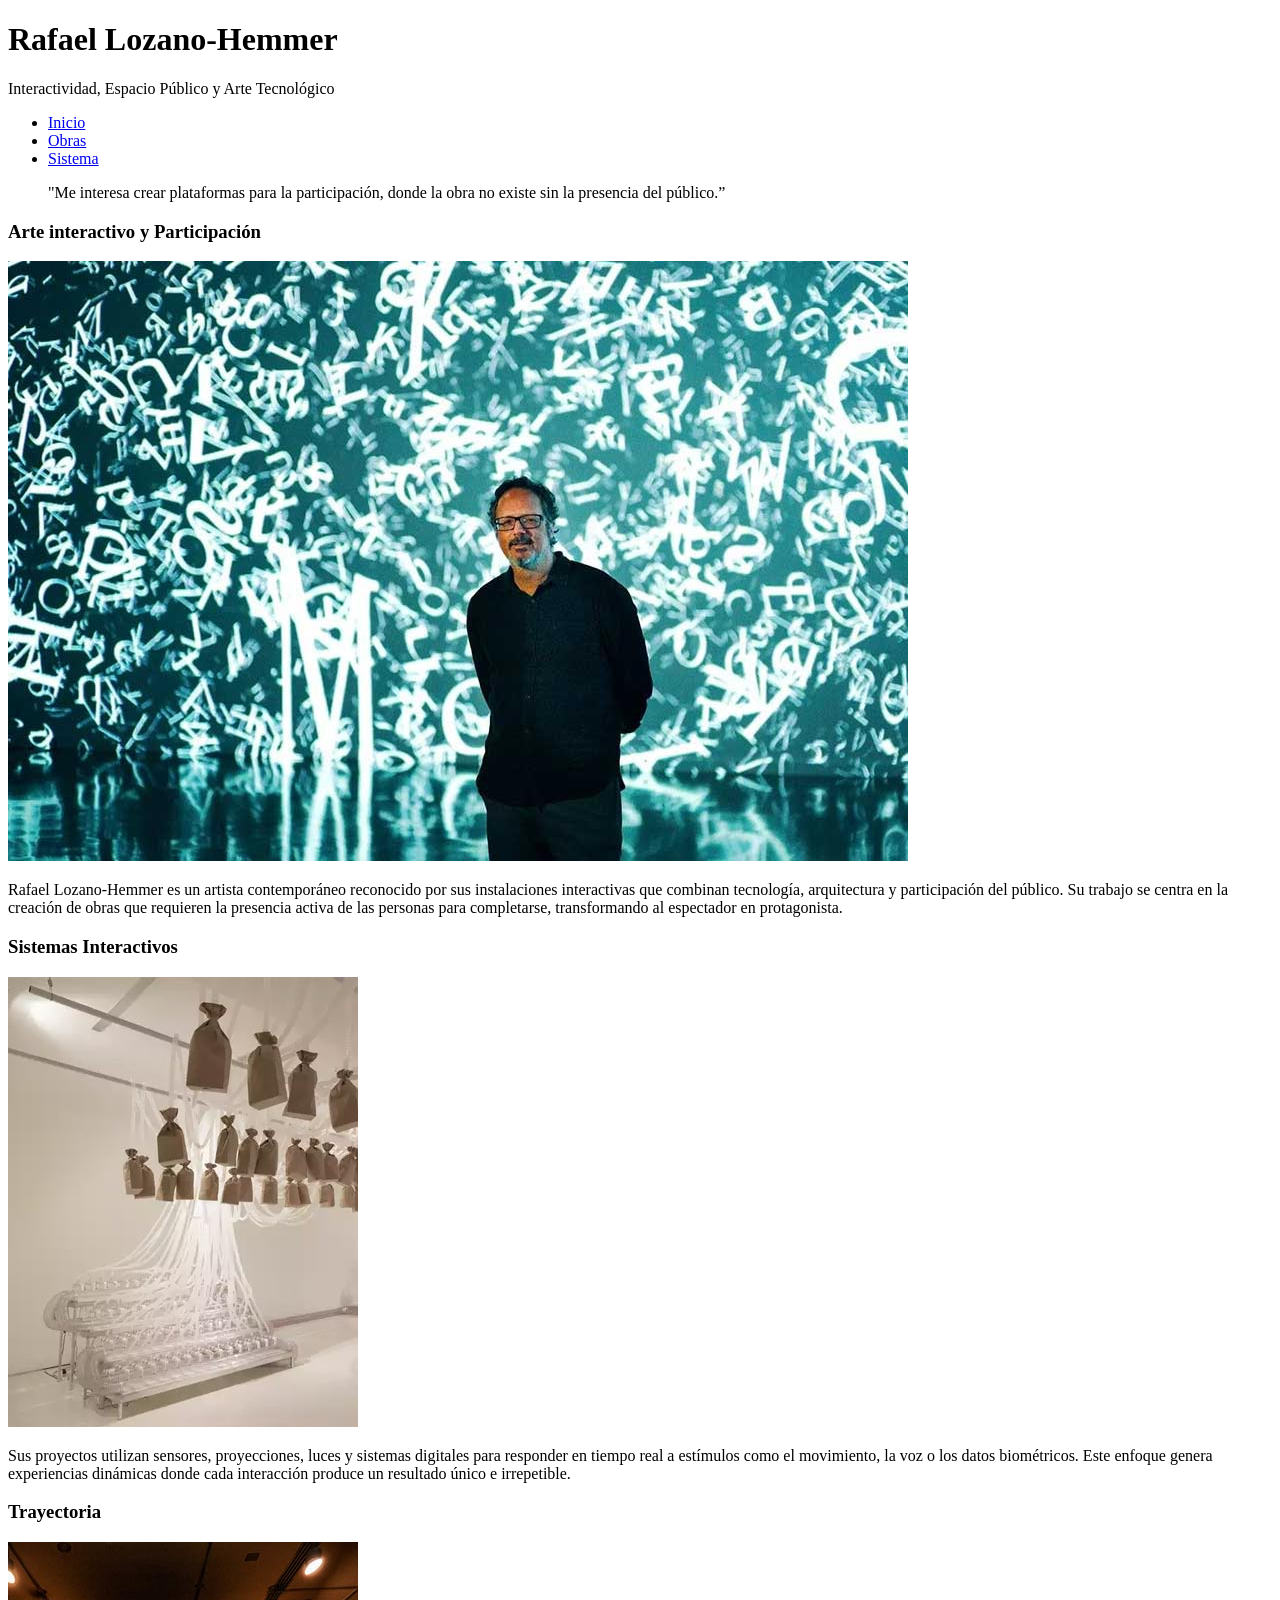
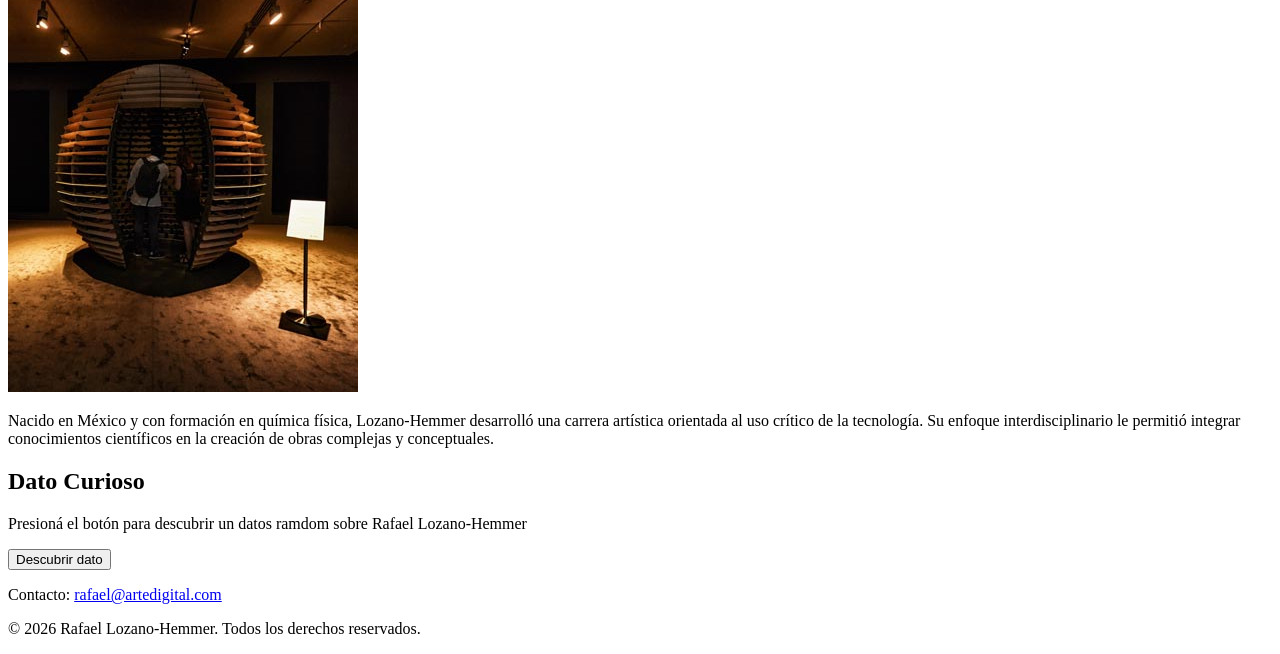
==== index.html @ 34ba6804 "Creacion de Index En este primer commit subimos las estructura html de Index y la carpeta img" ====
<!DOCTYPE html>
<html lang="es">

<head>
    <meta charset="UTF-8">
    <meta name="viewport" content="width=device-width, initial-scale=1.0">

    <title>Rafael Lozano-Hemmer | Inicio</title>

    <link rel="stylesheet" href="estilos.css">


    <link href="https://fonts.googleapis.com/css2?family=Barlow:wght@300;400;600;700&display=swap" rel="stylesheet">
    <link rel="preconnect" href="https://fonts.googleapis.com">
    <link rel="preconnect" href="https://fonts.gstatic.com" crossorigin>
</head>

<body>
    <div class="contenedor">
        <header>
            <h1>Rafael Lozano-Hemmer</h1>
            <p>Interactividad, Espacio Público y Arte Tecnológico</p>
        </header>

        <nav>
            <ul class="menu">
                <li><a href="index.html">Inicio</a></li>
                <li><a href="obras.html">Obras</a></li>
                <li><a href="ejercicio.html">Sistema</a></li>
            </ul>
        </nav>

        <main>
            <section class="contenido">
                <blockquote>
                    "Me interesa crear plataformas para la participación, donde la obra no existe sin la presencia del
                    público.”
                </blockquote>
            </section>
            <section class="tres-columnas">
                <article class="columna">
                    <h3>Arte interactivo y Participación</h3>
                    <img src="img/lozano-hemmer.jpg" alt="Rafael Lozano-Hemmer">
                    <p>Rafael Lozano-Hemmer es un artista contemporáneo reconocido por sus instalaciones interactivas
                        que combinan tecnología, arquitectura y participación del público.
                        Su trabajo se centra en la creación de obras que requieren la presencia activa de las personas
                        para completarse, transformando al espectador en protagonista.
                    </p>
                </article>
                <article class="columna">
                    <h3>Sistemas Interactivos</h3>
                    <img src="img/lozano-hemmer-1.jpg" alt="Rafael Lozano-Hemmer">
                    <p>Sus proyectos utilizan sensores, proyecciones, luces y sistemas digitales para responder en
                        tiempo real a estímulos como el movimiento, la voz o los datos biométricos. Este enfoque genera
                        experiencias dinámicas donde cada interacción produce un resultado único e irrepetible.
                    </p>
                </article>

                <article class="columna">
                    <h3>Trayectoria</h3>
                    <img src="img/lozano-hemmer-2.jpg" alt="Rafael Lozano-Hemmer">
                    <p>Nacido en México y con formación en química física, Lozano-Hemmer desarrolló una carrera
                        artística orientada al uso crítico de la tecnología. Su enfoque interdisciplinario le permitió
                        integrar conocimientos científicos en la creación de obras complejas y conceptuales.
                    </p>
                </article>
            </section>
            <section class="datocurioso">
                <h2>Dato Curioso</h2>
                <p>Presioná el botón para descubrir un datos ramdom sobre Rafael Lozano-Hemmer
                </p>
                <button>Descubrir dato</button>
            </section>

        </main>

        <footer>
            <p>Contacto:
                <a href="mailto:rafael@artedigital.com">rafael@artedigital.com
                </a>
            </p>
            <p class="footer-texto">© 2026 Rafael Lozano-Hemmer. Todos los derechos reservados.
            </p>
        </footer>

    </div>
</body>

</html>
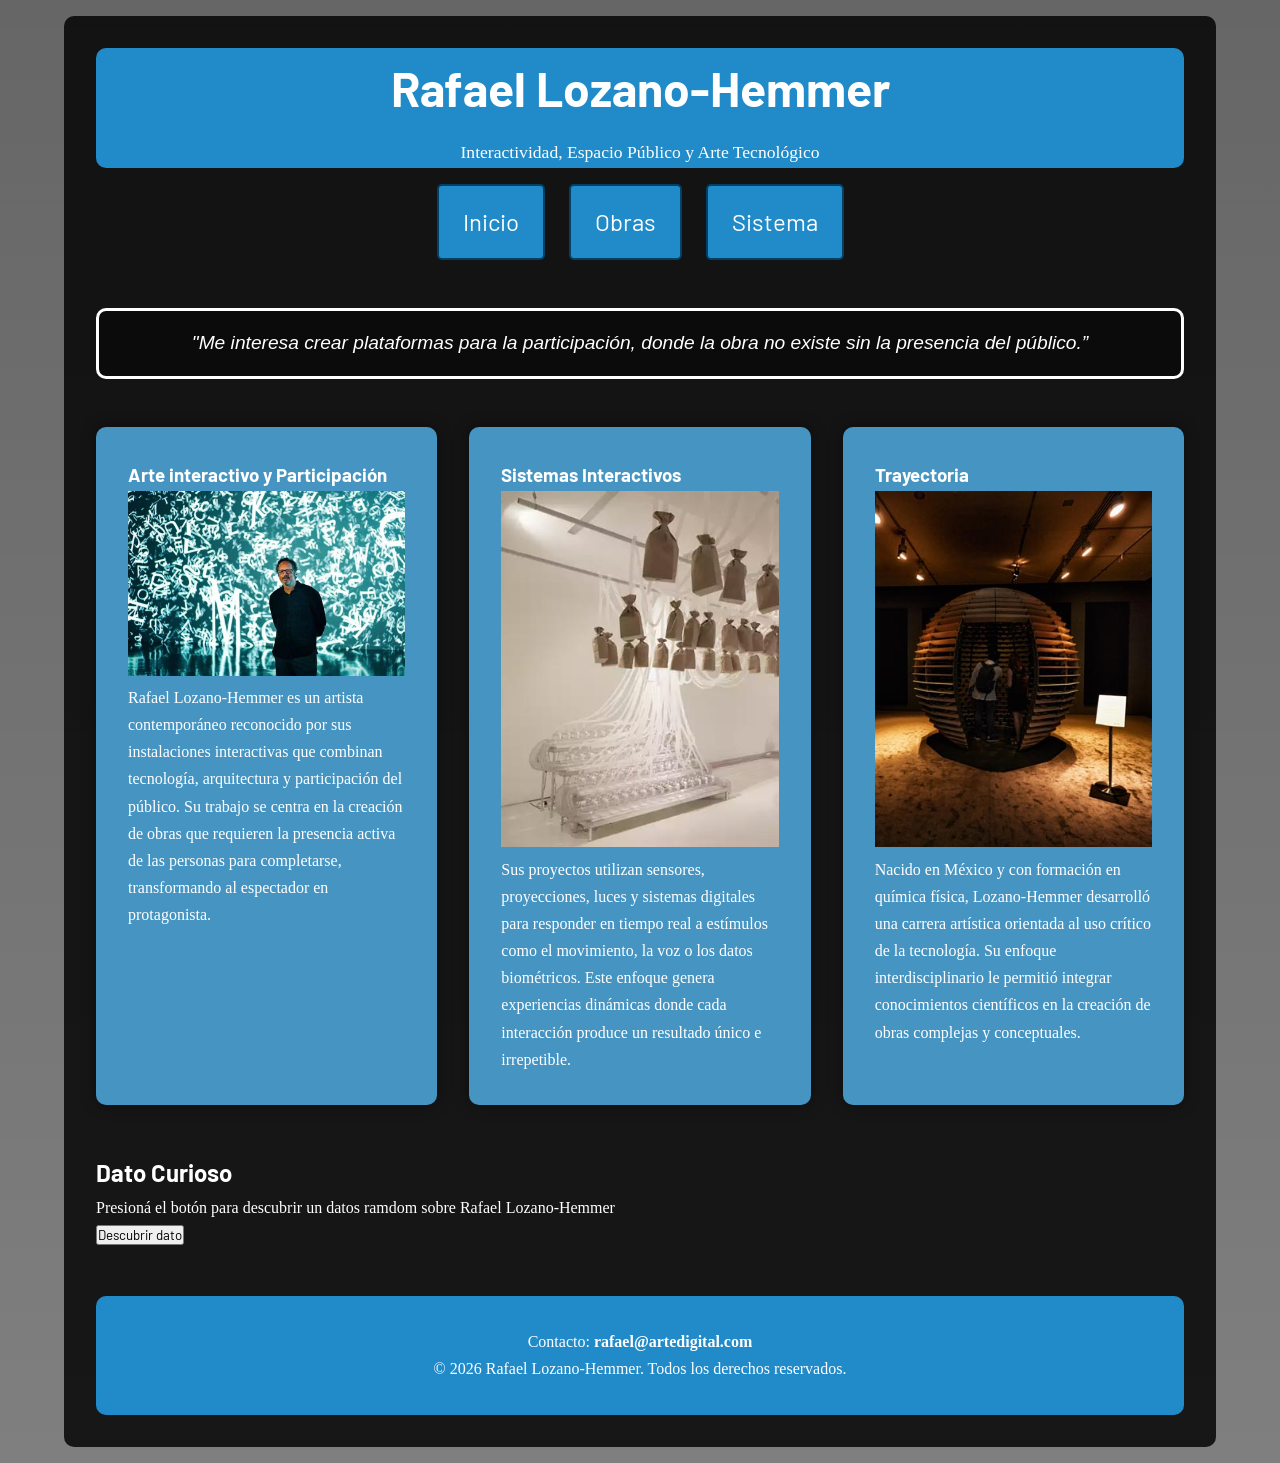
==== commit e0014496: "Creación de archivo css" ====
--- a/index.html
+++ b/index.html
@@ -7,8 +7,7 @@
 
     <title>Rafael Lozano-Hemmer | Inicio</title>
 
-    <link rel="stylesheet" href="estilos.css">
-
+    <link rel="stylesheet" href="estilos/styles.css">
 
     <link href="https://fonts.googleapis.com/css2?family=Barlow:wght@300;400;600;700&display=swap" rel="stylesheet">
     <link rel="preconnect" href="https://fonts.googleapis.com">
--- a/estilos/styles.css
+++ b/estilos/styles.css
@@ -0,0 +1,173 @@
+* {
+    margin: 0;
+    padding: 0;
+    box-sizing: border-box;
+}
+
+body {
+    background-image:
+        linear-gradient(rgba(0, 0, 0, 0.6), rgba(0, 0, 0, 0.5)),
+        url("img/fondo.png");
+        line-height: 1.7;
+        color: white;
+}
+
+h1,
+h2,
+h3,
+nav a,
+blockquote,
+button {
+    font-family: "Barlow", sans-serif;
+}
+
+blockquote {
+    font-style: italic;
+    font-size: 1.2rem;
+    padding: 1rem;
+    margin-bottom: 1rem;
+    border: 3px solid white;
+    background-color: rgba(0, 0, 0, 0.4);
+    border-radius: 10px;
+    text-align: center;
+}
+
+.contenedor {
+    width: 90%;
+    max-width: 1200px;
+    margin: 1rem auto;
+    padding: 2rem;
+    background-color: rgba(0, 0, 0, 0.82);
+    border-radius: 10px;
+}
+
+header {
+    text-align: center;
+    background-color: #218BC9;
+    margin-bottom: 1rem;
+    border-radius: 10px;
+}
+
+header h1 {
+    font-size: 3rem;
+    margin-bottom: .5rem;
+}
+
+header p {
+    font-size: 1.1rem;
+}
+
+nav {
+    margin-bottom: 3rem;
+    border-radius: 10px;
+}
+
+.menu {
+    list-style: none;
+    display: flex;
+    justify-content: center;
+    gap: 1.5rem;
+    flex-wrap: wrap;
+    font-size: 1.5rem;
+}
+
+.menu li {
+    display: inline-block;
+}
+
+.menu a {
+    background-color: #218BC9;
+    color: white;
+    text-decoration: none;
+    padding: 1rem 1.5rem;
+    border: 2px solid #024166;
+    border-radius: 5px;
+    display: inline-block;
+    transition: 0.6s;
+}
+
+.menu a:hover {
+    background-color: #024166;
+    transform: scale(1.05);
+}
+
+.tres-columnas {
+    display: flex;
+    gap: 2rem;
+    align-items: stretch;
+}
+
+.columna {
+    flex: 1;
+    padding: 2rem;
+    border-radius: 10px;
+    background-color: rgba(76, 162, 213, 0.90);
+    box-shadow: 0 0 15px rgba(0, 0, 0, 0.4);
+}
+
+section {
+    margin-bottom: 3rem;
+}
+
+img {
+    max-width: 100%;
+}
+
+#datoCurioso {
+    margin: 1rem 0;
+    padding: 1rem;
+    background-color: rgba(255, 255, 255, 0.1);
+    border-left: 4px solid #00bcd4;
+    color: white;
+    border-radius: 5px;
+}
+
+iframe {
+
+    border: none;
+
+    border-radius: 10px;
+}
+
+@media screen and (max-width: 768px) {
+
+    header h1 {
+
+        font-size: 2.5rem;
+    }
+
+    .menu {
+
+        flex-direction: column;
+
+        align-items: center;
+    }
+
+    article {
+
+        padding: 1.5rem;
+    }
+
+    iframe {
+
+        height: 300px;
+    }
+}
+
+footer {
+    text-align: center;
+    background-color: #218BC9;
+    padding: 2rem;
+    border-radius: 10px;
+}
+
+footer a {
+
+    color: white;
+    text-decoration: none;
+    font-weight: bold;
+}
+
+footer a:hover {
+    text-decoration: underline;
+}
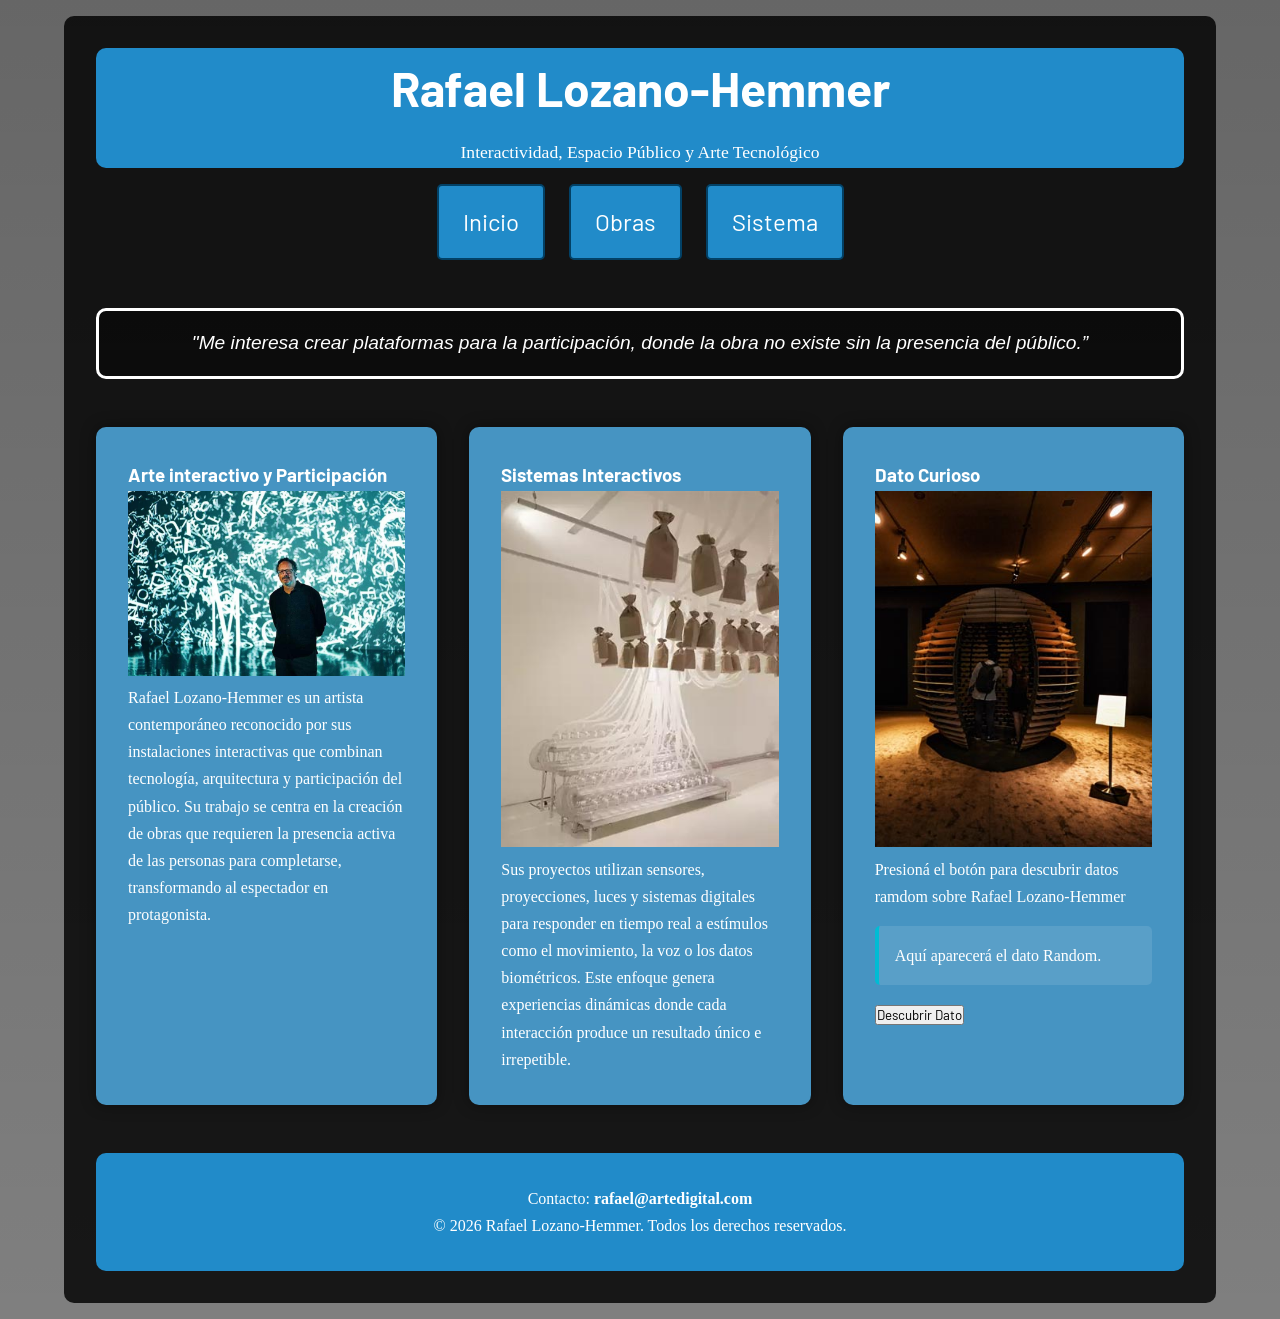
==== commit a903d882: "creacion de JS" ====
--- a/index.html
+++ b/index.html
@@ -4,11 +4,8 @@
 <head>
     <meta charset="UTF-8">
     <meta name="viewport" content="width=device-width, initial-scale=1.0">
-
     <title>Rafael Lozano-Hemmer | Inicio</title>
-
     <link rel="stylesheet" href="estilos/styles.css">
-
     <link href="https://fonts.googleapis.com/css2?family=Barlow:wght@300;400;600;700&display=swap" rel="stylesheet">
     <link rel="preconnect" href="https://fonts.googleapis.com">
     <link rel="preconnect" href="https://fonts.gstatic.com" crossorigin>
@@ -56,19 +53,15 @@
                 </article>
 
                 <article class="columna">
-                    <h3>Trayectoria</h3>
+                    <h3>Dato Curioso</h3>
                     <img src="img/lozano-hemmer-2.jpg" alt="Rafael Lozano-Hemmer">
-                    <p>Nacido en México y con formación en química física, Lozano-Hemmer desarrolló una carrera
-                        artística orientada al uso crítico de la tecnología. Su enfoque interdisciplinario le permitió
-                        integrar conocimientos científicos en la creación de obras complejas y conceptuales.
+                    <p>Presioná el botón para descubrir datos ramdom sobre Rafael Lozano-Hemmer
                     </p>
+                    <div id="datoCurioso">
+                        Aquí aparecerá el dato Random.
+                    </div>
+                    <button id="btnDato">Descubrir Dato</button>
                 </article>
-            </section>
-            <section class="datocurioso">
-                <h2>Dato Curioso</h2>
-                <p>Presioná el botón para descubrir un datos ramdom sobre Rafael Lozano-Hemmer
-                </p>
-                <button>Descubrir dato</button>
             </section>
 
         </main>
@@ -83,6 +76,7 @@
         </footer>
 
     </div>
+    <script src="js/index.js"></script>
 </body>
 
 </html>
--- a/estilos/styles.css
+++ b/estilos/styles.css
@@ -6,8 +6,8 @@
 
 body {
     background-image:
-        linear-gradient(rgba(0, 0, 0, 0.6), rgba(0, 0, 0, 0.5)),
-        url("img/fondo.png");
+          linear-gradient(rgba(0, 0, 0, 0.6), rgba(0, 0, 0, 0.5)),
+          url("img/fondo.png");
         line-height: 1.7;
         color: white;
 }
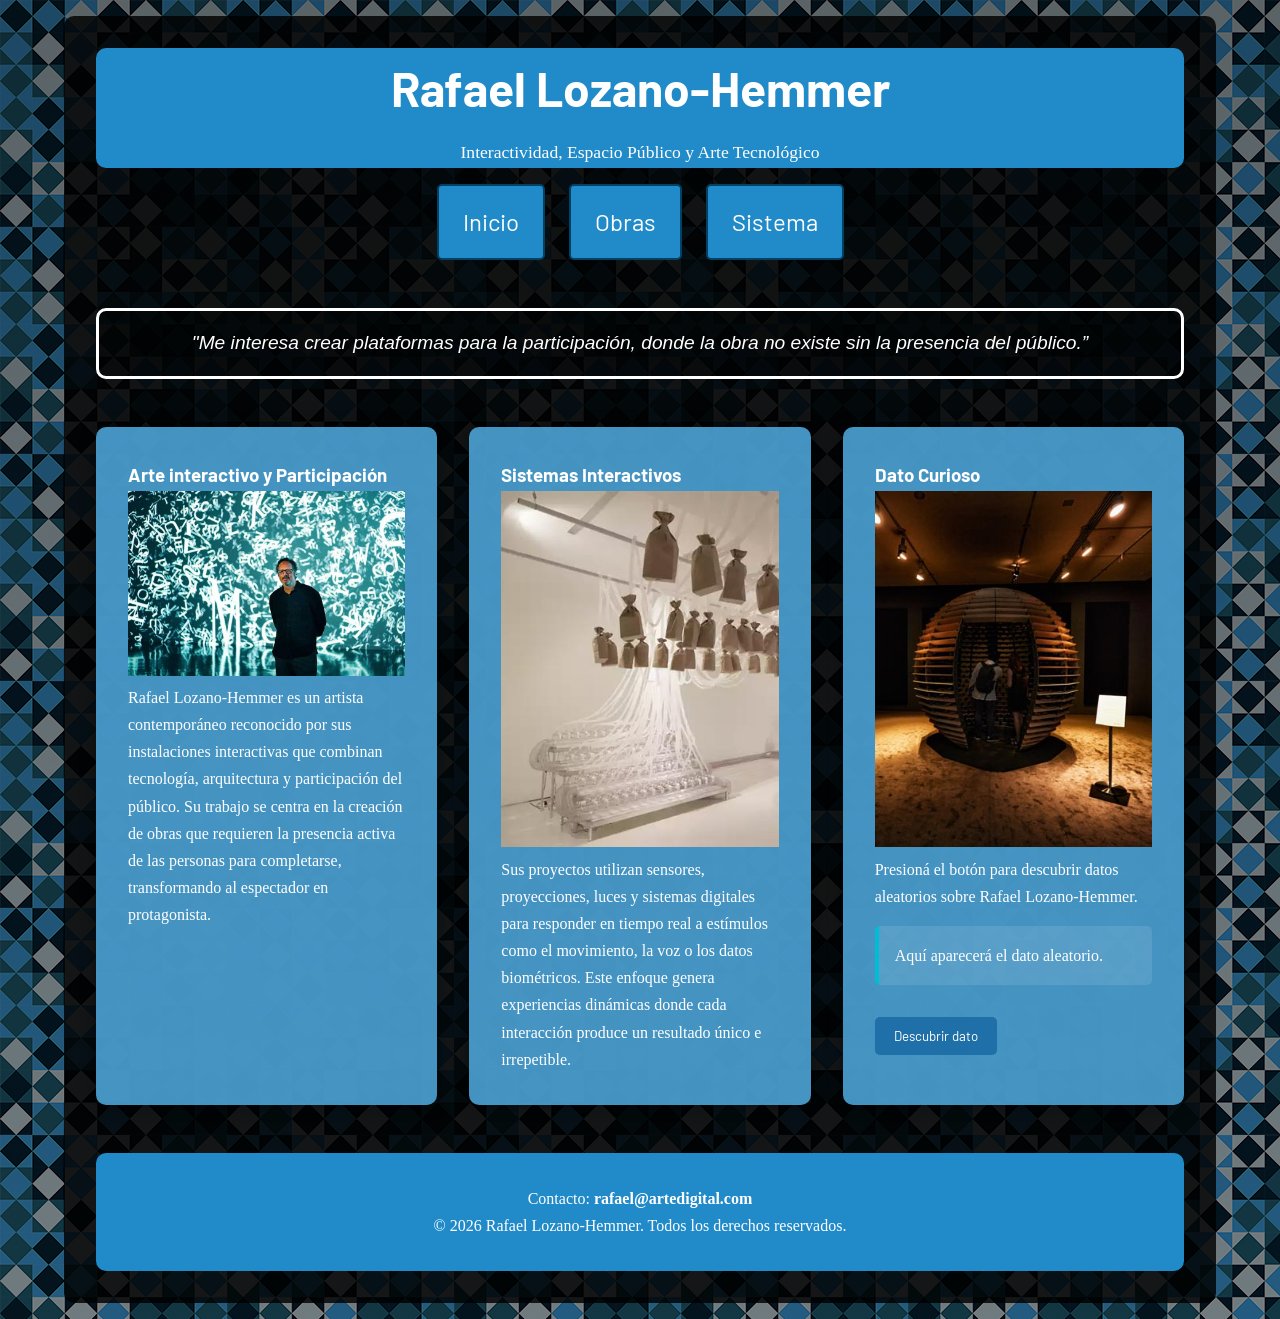
==== commit 9fc4521f: "Comentarios en HTML y CSS" ====
--- a/index.html
+++ b/index.html
@@ -2,22 +2,35 @@
 <html lang="es">
 
 <head>
+    <!-- Configuración del documento -->
     <meta charset="UTF-8">
     <meta name="viewport" content="width=device-width, initial-scale=1.0">
+
+    <!-- Título de la página -->
     <title>Rafael Lozano-Hemmer | Inicio</title>
+
+    <!-- Hoja de estilos -->
     <link rel="stylesheet" href="estilos/styles.css">
+
+    <!-- Tipografía Google Fonts -->
     <link href="https://fonts.googleapis.com/css2?family=Barlow:wght@300;400;600;700&display=swap" rel="stylesheet">
     <link rel="preconnect" href="https://fonts.googleapis.com">
     <link rel="preconnect" href="https://fonts.gstatic.com" crossorigin>
 </head>
 
 <body>
+
+    <!-- Contenedor principal -->
     <div class="contenedor">
+
+        <!-- Encabezado -->
         <header>
             <h1>Rafael Lozano-Hemmer</h1>
             <p>Interactividad, Espacio Público y Arte Tecnológico</p>
+
         </header>
 
+        <!-- Menú de navegación -->
         <nav>
             <ul class="menu">
                 <li><a href="index.html">Inicio</a></li>
@@ -26,57 +39,92 @@
             </ul>
         </nav>
 
+        <!-- Contenido principal -->
         <main>
+
+            <!-- Cita destacada -->
             <section class="contenido">
                 <blockquote>
-                    "Me interesa crear plataformas para la participación, donde la obra no existe sin la presencia del
-                    público.”
+                    "Me interesa crear plataformas para la participación,
+                    donde la obra no existe sin la presencia del público.”
                 </blockquote>
             </section>
+
+            <!-- Layout de tres columnas -->
             <section class="tres-columnas">
+
+                <!-- Columna 1 -->
                 <article class="columna">
                     <h3>Arte interactivo y Participación</h3>
                     <img src="img/lozano-hemmer.jpg" alt="Rafael Lozano-Hemmer">
-                    <p>Rafael Lozano-Hemmer es un artista contemporáneo reconocido por sus instalaciones interactivas
-                        que combinan tecnología, arquitectura y participación del público.
-                        Su trabajo se centra en la creación de obras que requieren la presencia activa de las personas
-                        para completarse, transformando al espectador en protagonista.
+                    <p>
+                        Rafael Lozano-Hemmer es un artista contemporáneo
+                        reconocido por sus instalaciones interactivas
+                        que combinan tecnología, arquitectura y
+                        participación del público.
+
+                        Su trabajo se centra en la creación de obras
+                        que requieren la presencia activa de las personas
+                        para completarse, transformando al espectador
+                        en protagonista.
                     </p>
                 </article>
+
+                <!-- Columna 2 -->
                 <article class="columna">
                     <h3>Sistemas Interactivos</h3>
                     <img src="img/lozano-hemmer-1.jpg" alt="Rafael Lozano-Hemmer">
-                    <p>Sus proyectos utilizan sensores, proyecciones, luces y sistemas digitales para responder en
-                        tiempo real a estímulos como el movimiento, la voz o los datos biométricos. Este enfoque genera
-                        experiencias dinámicas donde cada interacción produce un resultado único e irrepetible.
+                    <p>
+                        Sus proyectos utilizan sensores, proyecciones,
+                        luces y sistemas digitales para responder
+                        en tiempo real a estímulos como el movimiento,
+                        la voz o los datos biométricos.
+
+                        Este enfoque genera experiencias dinámicas
+                        donde cada interacción produce un resultado
+                        único e irrepetible.
                     </p>
                 </article>
 
+                <!-- Columna 3 -->
                 <article class="columna">
                     <h3>Dato Curioso</h3>
                     <img src="img/lozano-hemmer-2.jpg" alt="Rafael Lozano-Hemmer">
-                    <p>Presioná el botón para descubrir datos ramdom sobre Rafael Lozano-Hemmer
+
+                    <p>
+                        Presioná el botón para descubrir
+                        datos aleatorios sobre Rafael Lozano-Hemmer.
                     </p>
+
+                    <!-- Contenedor donde JavaScript mostrará el dato -->
                     <div id="datoCurioso">
-                        Aquí aparecerá el dato Random.
+                        Aquí aparecerá el dato aleatorio.
                     </div>
-                    <button id="btnDato">Descubrir Dato</button>
+
+                    <!-- Botón que ejecuta la función de JavaScript -->
+                    <button id="btnDato">
+                        Descubrir dato
+                    </button>
                 </article>
             </section>
 
         </main>
-
+        <!-- Pie de página -->
         <footer>
-            <p>Contacto:
-                <a href="mailto:rafael@artedigital.com">rafael@artedigital.com
+            <p>
+                Contacto:
+                <a href="mailto:rafael@artedigital.com">
+                    rafael@artedigital.com
                 </a>
             </p>
-            <p class="footer-texto">© 2026 Rafael Lozano-Hemmer. Todos los derechos reservados.
+
+            <p class="footer-texto">
+                © 2026 Rafael Lozano-Hemmer.
+                Todos los derechos reservados.
             </p>
         </footer>
-
     </div>
+    <!-- Archivo JavaScript de la página de inicio -->
     <script src="js/index.js"></script>
 </body>
-
 </html>
--- a/estilos/styles.css
+++ b/estilos/styles.css
@@ -1,17 +1,26 @@
+/*=========================================
+    RESET GENERAL
+=========================================*/
 * {
     margin: 0;
     padding: 0;
     box-sizing: border-box;
 }
 
+/*=========================================
+    ESTILOS GENERALES
+=========================================*/
 body {
     background-image:
-          linear-gradient(rgba(0, 0, 0, 0.6), rgba(0, 0, 0, 0.5)),
-          url("img/fondo.png");
-        line-height: 1.7;
-        color: white;
-}
-
+        linear-gradient(rgba(0, 0, 0, 0.6), rgba(0, 0, 0, 0.5)),
+        url("../img/fondo.png");
+    line-height: 1.7;
+    color: white;
+}
+
+/*=========================================
+    TIPOGRAFÍA
+=========================================*/
 h1,
 h2,
 h3,
@@ -21,6 +30,9 @@
     font-family: "Barlow", sans-serif;
 }
 
+/*=========================================
+    BLOCKQUOTE
+=========================================*/
 blockquote {
     font-style: italic;
     font-size: 1.2rem;
@@ -32,6 +44,10 @@
     text-align: center;
 }
 
+/*=========================================
+    CONTENEDOR PRINCIPAL
+=========================================*/
+
 .contenedor {
     width: 90%;
     max-width: 1200px;
@@ -41,6 +57,9 @@
     border-radius: 10px;
 }
 
+/*=========================================
+    HEADER
+=========================================*/
 header {
     text-align: center;
     background-color: #218BC9;
@@ -56,6 +75,10 @@
 header p {
     font-size: 1.1rem;
 }
+
+/*=========================================
+    MENÚ DE NAVEGACIÓN
+=========================================*/
 
 nav {
     margin-bottom: 3rem;
@@ -91,12 +114,14 @@
     transform: scale(1.05);
 }
 
+/*=========================================
+    LAYOUT DE TRES COLUMNAS (INDEX)
+=========================================*/
 .tres-columnas {
     display: flex;
     gap: 2rem;
     align-items: stretch;
 }
-
 .columna {
     flex: 1;
     padding: 2rem;
@@ -105,6 +130,9 @@
     box-shadow: 0 0 15px rgba(0, 0, 0, 0.4);
 }
 
+/*=========================================
+    SECCIONES E IMÁGENES
+=========================================*/
 section {
     margin-bottom: 3rem;
 }
@@ -113,6 +141,9 @@
     max-width: 100%;
 }
 
+/*=========================================
+    DATO CURIOSO
+=========================================*/
 #datoCurioso {
     margin: 1rem 0;
     padding: 1rem;
@@ -122,38 +153,56 @@
     border-radius: 5px;
 }
 
+/*=========================================
+    BOTONES
+=========================================*/
+button {
+    padding: .7rem 1.2rem;
+    border: none;
+    background: #1f6fa8;
+    color: white;
+    border-radius: 5px;
+    cursor: pointer;
+    font-family: "Barlow", sans-serif;
+    margin-top: 1rem;
+}
+
+/*=========================================
+    VIDEO (IFRAME)
+=========================================*/
 iframe {
-
     border: none;
-
-    border-radius: 10px;
-}
+    border-radius: 10px;
+}
+
+/*=========================================
+    DISEÑO RESPONSIVE
+=========================================*/
 
 @media screen and (max-width: 768px) {
 
     header h1 {
-
         font-size: 2.5rem;
     }
 
     .menu {
-
         flex-direction: column;
-
         align-items: center;
     }
 
     article {
-
         padding: 1.5rem;
     }
 
     iframe {
-
         height: 300px;
     }
-}
-
+
+}
+
+/*=========================================
+    FOOTER
+=========================================*/
 footer {
     text-align: center;
     background-color: #218BC9;
@@ -162,7 +211,6 @@
 }
 
 footer a {
-
     color: white;
     text-decoration: none;
     font-weight: bold;
@@ -170,4 +218,79 @@
 
 footer a:hover {
     text-decoration: underline;
+}
+
+/*=========================================
+    GALERÍA DE OBRAS
+=========================================*/
+#galeria {
+    display: flex;
+    flex-wrap: wrap;
+    gap: 20px;
+}
+
+.obra {
+    width: 220px;
+    padding: 15px;
+    text-align: center;
+    border: 1px solid gray;
+    border-radius: 10px;
+    background-color: #218BC9;
+}
+
+.obra img {
+    width: 100%;
+    padding: 10px;
+}
+
+/*=========================================
+    CAMBIO DE DISEÑO DE LA GALERÍA
+=========================================*/
+.galeriaGrande .obra {
+    width: 320px;
+}
+
+/*=========================================
+    LAYOUT DE DOS COLUMNAS (OBRAS)
+=========================================*/
+.dos-columnas {
+    display: flex;
+    gap: 2rem;
+    align-items: flex-start;
+}
+
+.columna-chica {
+    flex: 1;
+}
+
+.columna-grande {
+    flex: 2;
+}
+
+/*=========================================
+    FORMULARIOS
+=========================================*/
+form {
+    display: flex;
+    flex-direction: column;
+    gap: 1rem;
+}
+
+input {
+    padding: .6rem;
+    border: 1px solid #999;
+    border-radius: 5px;
+}
+
+/*=========================================
+    RESULTADOS DEL EJERCICIO
+=========================================*/
+
+#resultados {
+    padding: 1.5rem;
+    border-radius: 10px;
+}
+
+#resultados p {
+    margin-bottom: .8rem;
 }
